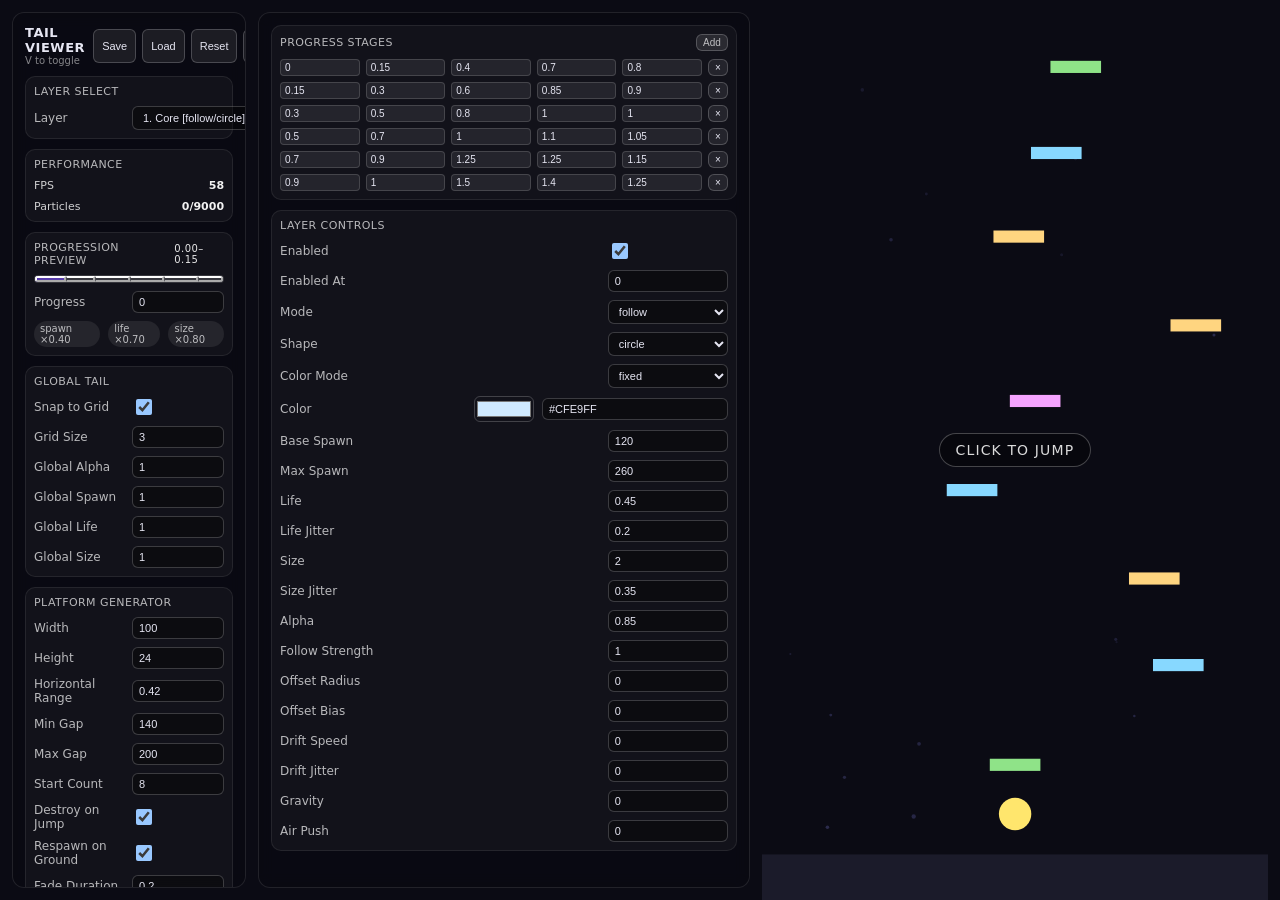
==== debug.html @ 542dfae0 "Add debug editor layout and platform controls" ====
<!doctype html>
<html lang="en">
  <head>
    <meta charset="UTF-8" />
    <meta name="viewport" content="width=device-width, initial-scale=1.0" />
    <title>Tail Jumper - Debug</title>
    <link rel="stylesheet" href="style.css" />
  </head>
  <body>
    <div id="game-root" class="game-root--debug">
      <div id="tail-viewer" class="tail-viewer">
        <aside class="tail-viewer__panel tail-viewer__panel--left">
          <div class="tail-viewer__header">
            <div>
              <strong>Tail Viewer</strong>
              <span class="tail-viewer__hint">V to toggle</span>
            </div>
            <div class="tail-viewer__actions">
              <button type="button" data-action="save">Save</button>
              <button type="button" data-action="load">Load</button>
              <button type="button" data-action="reset">Reset</button>
              <button type="button" data-action="dump">Dump JSON</button>
            </div>
          </div>
          <div class="tail-viewer__section">
            <div class="tail-viewer__section-header">Layer Select</div>
            <div class="tail-viewer__field tail-viewer__field--wide">
              <label>Layer</label>
              <select data-control="layerSelect"></select>
            </div>
          </div>
          <div class="tail-viewer__section tail-viewer__metrics">
            <div class="tail-viewer__section-header">
              <span>Performance</span>
            </div>
            <div class="tail-viewer__metrics-row">
              <span>FPS</span>
              <strong data-metric="fps">--</strong>
            </div>
            <div class="tail-viewer__metrics-row">
              <span>Particles</span>
              <strong data-metric="particles">--</strong>
            </div>
          </div>
          <div class="tail-viewer__section">
            <div class="tail-viewer__section-header">
              <span>Progression Preview</span>
              <span class="tail-viewer__stage-label" data-progress-stage></span>
            </div>
            <div class="tail-viewer__stage-bar" data-stage-bar></div>
            <div class="tail-viewer__field">
              <label>Progress</label>
              <input type="number" data-control="progress" />
            </div>
            <div class="tail-viewer__multipliers" data-progress-multipliers>
              <span data-mul="spawn"></span>
              <span data-mul="life"></span>
              <span data-mul="size"></span>
            </div>
          </div>
          <div class="tail-viewer__section">
            <div class="tail-viewer__section-header">
              <span>Global Tail</span>
            </div>
            <div class="tail-viewer__field">
              <label>Snap to Grid</label>
              <input type="checkbox" data-control="snapToGrid" />
            </div>
            <div class="tail-viewer__field">
              <label>Grid Size</label>
              <input type="number" data-control="gridSize" />
            </div>
            <div class="tail-viewer__field">
              <label>Global Alpha</label>
              <input type="number" data-control="globalAlpha" />
            </div>
            <div class="tail-viewer__field">
              <label>Global Spawn</label>
              <input type="number" data-control="globalSpawnMul" />
            </div>
            <div class="tail-viewer__field">
              <label>Global Life</label>
              <input type="number" data-control="globalLifeMul" />
            </div>
            <div class="tail-viewer__field">
              <label>Global Size</label>
              <input type="number" data-control="globalSizeMul" />
            </div>
          </div>
          <div class="tail-viewer__section">
            <div class="tail-viewer__section-header">
              <span>Platform Generator</span>
            </div>
            <div class="tail-viewer__field">
              <label>Width</label>
              <input type="number" data-control="platformWidth" />
            </div>
            <div class="tail-viewer__field">
              <label>Height</label>
              <input type="number" data-control="platformHeight" />
            </div>
            <div class="tail-viewer__field">
              <label>Horizontal Range</label>
              <input type="number" data-control="platformHorizontalRange" />
            </div>
            <div class="tail-viewer__field">
              <label>Min Gap</label>
              <input type="number" data-control="platformMinGap" />
            </div>
            <div class="tail-viewer__field">
              <label>Max Gap</label>
              <input type="number" data-control="platformMaxGap" />
            </div>
            <div class="tail-viewer__field">
              <label>Start Count</label>
              <input type="number" data-control="platformStartCount" />
            </div>
            <div class="tail-viewer__field">
              <label>Destroy on Jump</label>
              <input type="checkbox" data-control="platformDestroyOnJump" />
            </div>
            <div class="tail-viewer__field">
              <label>Respawn on Ground</label>
              <input type="checkbox" data-control="platformRespawnOnGround" />
            </div>
            <div class="tail-viewer__field">
              <label>Fade Duration</label>
              <input type="number" data-control="platformFadeDuration" />
            </div>
            <div class="tail-viewer__field">
              <label>Descent Speed</label>
              <input type="number" data-control="platformDescentSpeed" />
            </div>
          </div>
        </aside>
        <aside class="tail-viewer__panel tail-viewer__panel--right" data-layer-controls>
          <div class="tail-viewer__section">
            <div class="tail-viewer__section-header">
              <span>Progress Stages</span>
              <button type="button" class="tail-viewer__small-button" data-action="add-stage">
                Add
              </button>
            </div>
            <div class="tail-viewer__stage-list" data-stage-list></div>
          </div>
          <div class="tail-viewer__section">
            <div class="tail-viewer__section-header">
              <span>Layer Controls</span>
            </div>
            <div class="tail-viewer__field">
              <label>Enabled</label>
              <input type="checkbox" data-control="layerEnabled" />
            </div>
            <div class="tail-viewer__field">
              <label>Enabled At</label>
              <input type="number" data-control="enabledAt" />
            </div>
            <div class="tail-viewer__field">
              <label>Mode</label>
              <select data-control="mode">
                <option value="follow">follow</option>
                <option value="aura">aura</option>
                <option value="spark">spark</option>
              </select>
            </div>
            <div class="tail-viewer__field">
              <label>Shape</label>
              <select data-control="shape">
                <option value="square">square</option>
                <option value="circle">circle</option>
              </select>
            </div>
            <div class="tail-viewer__field">
              <label>Color Mode</label>
              <select data-control="colorMode">
                <option value="platform">platform</option>
                <option value="fixed">fixed</option>
                <option value="palette">palette</option>
              </select>
            </div>
            <div class="tail-viewer__field tail-viewer__color-row" data-color-fixed>
              <label>Color</label>
              <input type="color" data-control="color" />
              <input type="text" data-control="colorText" />
            </div>
            <div class="tail-viewer__field" data-color-palette>
              <label>Palette</label>
              <input type="text" data-control="palette" placeholder="#ff0000, #00ff00" />
            </div>
            <div class="tail-viewer__field" data-color-palette>
              <label>Palette Blend</label>
              <input type="number" data-control="paletteBlend" />
            </div>
            <div class="tail-viewer__field">
              <label>Base Spawn</label>
              <input type="number" data-control="spawnRate" />
            </div>
            <div class="tail-viewer__field">
              <label>Max Spawn</label>
              <input type="number" data-control="maxSpawnRate" />
            </div>
            <div class="tail-viewer__field">
              <label>Life</label>
              <input type="number" data-control="life" />
            </div>
            <div class="tail-viewer__field">
              <label>Life Jitter</label>
              <input type="number" data-control="lifeJitter" />
            </div>
            <div class="tail-viewer__field">
              <label>Size</label>
              <input type="number" data-control="size" />
            </div>
            <div class="tail-viewer__field">
              <label>Size Jitter</label>
              <input type="number" data-control="sizeJitter" />
            </div>
            <div class="tail-viewer__field">
              <label>Alpha</label>
              <input type="number" data-control="alpha" />
            </div>
            <div class="tail-viewer__field">
              <label>Follow Strength</label>
              <input type="number" data-control="followStrength" />
            </div>
            <div class="tail-viewer__field">
              <label>Offset Radius</label>
              <input type="number" data-control="offsetRadius" />
            </div>
            <div class="tail-viewer__field">
              <label>Offset Bias</label>
              <input type="number" data-control="offsetBias" />
            </div>
            <div class="tail-viewer__field">
              <label>Drift Speed</label>
              <input type="number" data-control="driftSpeed" />
            </div>
            <div class="tail-viewer__field">
              <label>Drift Jitter</label>
              <input type="number" data-control="driftJitter" />
            </div>
            <div class="tail-viewer__field">
              <label>Gravity</label>
              <input type="number" data-control="gravity" />
            </div>
            <div class="tail-viewer__field">
              <label>Air Push</label>
              <input type="number" data-control="airPush" />
            </div>
          </div>
        </aside>
      </div>
      <div class="game-stage">
        <canvas id="game-canvas"></canvas>
        <div id="overlay">click to jump</div>
      </div>
    </div>
    <script type="module" src="main.js"></script>
  </body>
</html>
---- style.css ----
:root {
  color-scheme: dark;
}

* {
  box-sizing: border-box;
}

body {
  margin: 0;
  background: #0b0b14;
  display: flex;
  justify-content: center;
  align-items: center;
  height: 100vh;
  overflow: hidden;
  font-family: "Inter", system-ui, sans-serif;
}

#game-root {
  position: relative;
  height: 100vh;
  width: 100vw;
  display: flex;
  align-items: center;
  justify-content: center;
}

.game-root--debug {
  display: grid;
  grid-template-columns: minmax(260px, 320px) minmax(420px, 1fr) minmax(260px, 320px);
  grid-template-areas: "left stage right";
  gap: 12px;
  padding: 12px;
  align-items: center;
}

.game-stage {
  position: relative;
  display: flex;
  align-items: center;
  justify-content: center;
  grid-area: stage;
  height: 100%;
  min-height: 0;
}

#game-canvas {
  display: block;
  background: #0b0b14;
}

#overlay {
  position: absolute;
  color: rgba(255, 255, 255, 0.85);
  letter-spacing: 0.08em;
  text-transform: uppercase;
  font-size: 14px;
  pointer-events: none;
  top: 50%;
  transform: translateY(-50%);
  padding: 8px 16px;
  border: 1px solid rgba(255, 255, 255, 0.25);
  border-radius: 999px;
  background: rgba(0, 0, 0, 0.35);
  transition: opacity 0.3s ease;
}

#overlay.hidden {
  opacity: 0;
}

.tail-viewer {
  display: contents;
}

.tail-viewer.hidden {
  display: contents;
}

.tail-viewer.hidden .tail-viewer__panel {
  display: none;
}

.tail-viewer__panel {
  align-self: stretch;
  background: rgba(10, 10, 18, 0.85);
  border: 1px solid rgba(255, 255, 255, 0.1);
  border-radius: 12px;
  padding: 12px;
  color: #e6e6f2;
  font-size: 12px;
  display: flex;
  flex-direction: column;
  gap: 10px;
  backdrop-filter: blur(8px);
  max-height: calc(100vh - 24px);
  overflow: auto;
}

.tail-viewer__panel--left {
  grid-area: left;
}

.tail-viewer__panel--right {
  grid-area: right;
}

.tail-viewer__header {
  display: flex;
  justify-content: space-between;
  align-items: center;
  gap: 8px;
}

.tail-viewer__header strong {
  font-size: 13px;
  letter-spacing: 0.04em;
  text-transform: uppercase;
}

.tail-viewer__hint {
  display: block;
  font-size: 10px;
  color: rgba(255, 255, 255, 0.5);
}

.tail-viewer__actions {
  display: flex;
  gap: 6px;
}

.tail-viewer__actions button {
  background: rgba(255, 255, 255, 0.08);
  color: inherit;
  border: 1px solid rgba(255, 255, 255, 0.2);
  border-radius: 6px;
  padding: 4px 8px;
  font-size: 11px;
  cursor: pointer;
}

.tail-viewer__small-button {
  background: rgba(255, 255, 255, 0.1);
  border: 1px solid rgba(255, 255, 255, 0.2);
  color: inherit;
  border-radius: 6px;
  font-size: 10px;
  padding: 2px 6px;
  cursor: pointer;
}

.tail-viewer__section {
  display: flex;
  flex-direction: column;
  gap: 8px;
  padding: 8px;
  border-radius: 10px;
  background: rgba(255, 255, 255, 0.04);
  border: 1px solid rgba(255, 255, 255, 0.08);
}

.tail-viewer__section-header {
  display: flex;
  justify-content: space-between;
  align-items: center;
  gap: 8px;
  font-size: 11px;
  text-transform: uppercase;
  letter-spacing: 0.04em;
  color: rgba(255, 255, 255, 0.7);
}

.tail-viewer__metrics-row {
  display: flex;
  justify-content: space-between;
  align-items: center;
  font-size: 11px;
  color: rgba(255, 255, 255, 0.8);
}

.tail-viewer__metrics-row strong {
  font-variant-numeric: tabular-nums;
  color: rgba(255, 255, 255, 0.95);
}

.tail-viewer__stage-label {
  font-size: 10px;
  color: rgba(255, 255, 255, 0.9);
}

.tail-viewer__stage-bar {
  display: flex;
  height: 8px;
  border-radius: 999px;
  overflow: hidden;
  background: rgba(255, 255, 255, 0.08);
  border: 1px solid rgba(255, 255, 255, 0.08);
}

.tail-viewer__stage-segment {
  flex: 1;
  position: relative;
  cursor: pointer;
  background: rgba(255, 255, 255, 0.08);
}

.tail-viewer__stage-segment + .tail-viewer__stage-segment {
  border-left: 1px solid rgba(255, 255, 255, 0.08);
}

.tail-viewer__stage-segment.is-active {
  background: rgba(124, 77, 255, 0.6);
}

.tail-viewer__multipliers {
  display: flex;
  gap: 8px;
  font-size: 10px;
  color: rgba(255, 255, 255, 0.7);
}

.tail-viewer__multipliers span {
  padding: 2px 6px;
  border-radius: 999px;
  background: rgba(255, 255, 255, 0.08);
}

.tail-viewer__field {
  display: grid;
  grid-template-columns: minmax(90px, 1fr) minmax(70px, 120px);
  align-items: center;
  gap: 8px;
}

.tail-viewer__field--wide {
  grid-template-columns: minmax(90px, 1fr) minmax(150px, 1fr);
}

.tail-viewer__field input[type="number"],
.tail-viewer__field input[type="text"],
.tail-viewer__field select {
  width: 100%;
  background: rgba(0, 0, 0, 0.35);
  border: 1px solid rgba(255, 255, 255, 0.2);
  border-radius: 6px;
  color: inherit;
  font-size: 11px;
  padding: 4px 6px;
}

.tail-viewer__field input[type="checkbox"] {
  width: 16px;
  height: 16px;
  justify-self: start;
}

.tail-viewer__color-row {
  grid-template-columns: minmax(90px, 1fr) 60px minmax(90px, 1fr);
}

.tail-viewer__color-row input[type="color"] {
  width: 100%;
  height: 26px;
  border: 1px solid rgba(255, 255, 255, 0.2);
  border-radius: 6px;
  padding: 0;
  background: transparent;
}

.tail-viewer__stage-list {
  display: flex;
  flex-direction: column;
  gap: 6px;
}

.tail-viewer__stage-row {
  display: grid;
  grid-template-columns: repeat(5, minmax(0, 1fr)) auto;
  gap: 6px;
  align-items: center;
}

.tail-viewer__stage-row input {
  width: 100%;
  font-size: 10px;
  padding: 2px 4px;
  border-radius: 4px;
  border: 1px solid rgba(255, 255, 255, 0.15);
  background: rgba(255, 255, 255, 0.08);
  color: inherit;
}

.tail-viewer__stage-row button {
  background: rgba(255, 255, 255, 0.08);
  border: 1px solid rgba(255, 255, 255, 0.2);
  color: inherit;
  border-radius: 6px;
  font-size: 10px;
  padding: 2px 6px;
  cursor: pointer;
}

.tail-viewer__field label {
  color: rgba(255, 255, 255, 0.7);
}
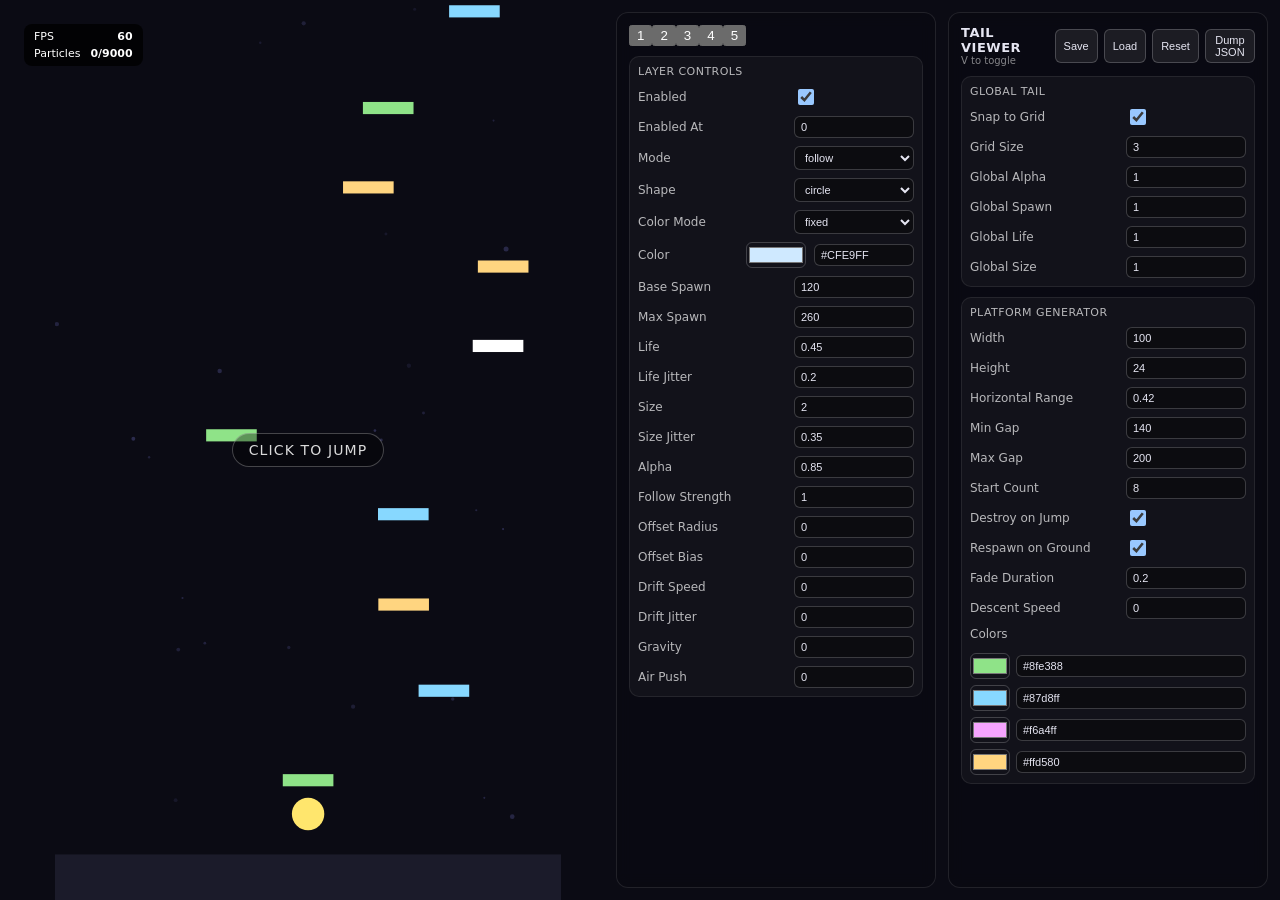
==== commit d81e9239: "Update debug layout columns and platform colors" ====
--- a/debug.html
+++ b/debug.html
@@ -8,141 +8,23 @@
   </head>
   <body>
     <div id="game-root" class="game-root--debug">
+      <div class="game-stage">
+        <canvas id="game-canvas"></canvas>
+        <div id="overlay">click to jump</div>
+        <div class="performance-monitor" data-performance-monitor>
+          <div class="performance-monitor__row">
+            <span>FPS</span>
+            <strong data-metric="fps">--</strong>
+          </div>
+          <div class="performance-monitor__row">
+            <span>Particles</span>
+            <strong data-metric="particles">--</strong>
+          </div>
+        </div>
+      </div>
       <div id="tail-viewer" class="tail-viewer">
-        <aside class="tail-viewer__panel tail-viewer__panel--left">
-          <div class="tail-viewer__header">
-            <div>
-              <strong>Tail Viewer</strong>
-              <span class="tail-viewer__hint">V to toggle</span>
-            </div>
-            <div class="tail-viewer__actions">
-              <button type="button" data-action="save">Save</button>
-              <button type="button" data-action="load">Load</button>
-              <button type="button" data-action="reset">Reset</button>
-              <button type="button" data-action="dump">Dump JSON</button>
-            </div>
-          </div>
-          <div class="tail-viewer__section">
-            <div class="tail-viewer__section-header">Layer Select</div>
-            <div class="tail-viewer__field tail-viewer__field--wide">
-              <label>Layer</label>
-              <select data-control="layerSelect"></select>
-            </div>
-          </div>
-          <div class="tail-viewer__section tail-viewer__metrics">
-            <div class="tail-viewer__section-header">
-              <span>Performance</span>
-            </div>
-            <div class="tail-viewer__metrics-row">
-              <span>FPS</span>
-              <strong data-metric="fps">--</strong>
-            </div>
-            <div class="tail-viewer__metrics-row">
-              <span>Particles</span>
-              <strong data-metric="particles">--</strong>
-            </div>
-          </div>
-          <div class="tail-viewer__section">
-            <div class="tail-viewer__section-header">
-              <span>Progression Preview</span>
-              <span class="tail-viewer__stage-label" data-progress-stage></span>
-            </div>
-            <div class="tail-viewer__stage-bar" data-stage-bar></div>
-            <div class="tail-viewer__field">
-              <label>Progress</label>
-              <input type="number" data-control="progress" />
-            </div>
-            <div class="tail-viewer__multipliers" data-progress-multipliers>
-              <span data-mul="spawn"></span>
-              <span data-mul="life"></span>
-              <span data-mul="size"></span>
-            </div>
-          </div>
-          <div class="tail-viewer__section">
-            <div class="tail-viewer__section-header">
-              <span>Global Tail</span>
-            </div>
-            <div class="tail-viewer__field">
-              <label>Snap to Grid</label>
-              <input type="checkbox" data-control="snapToGrid" />
-            </div>
-            <div class="tail-viewer__field">
-              <label>Grid Size</label>
-              <input type="number" data-control="gridSize" />
-            </div>
-            <div class="tail-viewer__field">
-              <label>Global Alpha</label>
-              <input type="number" data-control="globalAlpha" />
-            </div>
-            <div class="tail-viewer__field">
-              <label>Global Spawn</label>
-              <input type="number" data-control="globalSpawnMul" />
-            </div>
-            <div class="tail-viewer__field">
-              <label>Global Life</label>
-              <input type="number" data-control="globalLifeMul" />
-            </div>
-            <div class="tail-viewer__field">
-              <label>Global Size</label>
-              <input type="number" data-control="globalSizeMul" />
-            </div>
-          </div>
-          <div class="tail-viewer__section">
-            <div class="tail-viewer__section-header">
-              <span>Platform Generator</span>
-            </div>
-            <div class="tail-viewer__field">
-              <label>Width</label>
-              <input type="number" data-control="platformWidth" />
-            </div>
-            <div class="tail-viewer__field">
-              <label>Height</label>
-              <input type="number" data-control="platformHeight" />
-            </div>
-            <div class="tail-viewer__field">
-              <label>Horizontal Range</label>
-              <input type="number" data-control="platformHorizontalRange" />
-            </div>
-            <div class="tail-viewer__field">
-              <label>Min Gap</label>
-              <input type="number" data-control="platformMinGap" />
-            </div>
-            <div class="tail-viewer__field">
-              <label>Max Gap</label>
-              <input type="number" data-control="platformMaxGap" />
-            </div>
-            <div class="tail-viewer__field">
-              <label>Start Count</label>
-              <input type="number" data-control="platformStartCount" />
-            </div>
-            <div class="tail-viewer__field">
-              <label>Destroy on Jump</label>
-              <input type="checkbox" data-control="platformDestroyOnJump" />
-            </div>
-            <div class="tail-viewer__field">
-              <label>Respawn on Ground</label>
-              <input type="checkbox" data-control="platformRespawnOnGround" />
-            </div>
-            <div class="tail-viewer__field">
-              <label>Fade Duration</label>
-              <input type="number" data-control="platformFadeDuration" />
-            </div>
-            <div class="tail-viewer__field">
-              <label>Descent Speed</label>
-              <input type="number" data-control="platformDescentSpeed" />
-            </div>
-          </div>
-        </aside>
-        <aside class="tail-viewer__panel tail-viewer__panel--right" data-layer-controls>
-          <div class="tail-viewer__section">
-            <div class="tail-viewer__section-header">
-              <span>Progress Stages</span>
-              <button type="button" class="tail-viewer__small-button" data-action="add-stage">
-                Add
-              </button>
-            </div>
-            <div class="tail-viewer__stage-list" data-stage-list></div>
-          </div>
+        <aside class="tail-viewer__panel tail-viewer__panel--layers" data-layer-controls>
+          <div class="tail-viewer__layer-buttons" data-layer-buttons></div>
           <div class="tail-viewer__section">
             <div class="tail-viewer__section-header">
               <span>Layer Controls</span>
@@ -249,10 +131,98 @@
             </div>
           </div>
         </aside>
-      </div>
-      <div class="game-stage">
-        <canvas id="game-canvas"></canvas>
-        <div id="overlay">click to jump</div>
+        <aside class="tail-viewer__panel tail-viewer__panel--rest">
+          <div class="tail-viewer__header">
+            <div>
+              <strong>Tail Viewer</strong>
+              <span class="tail-viewer__hint">V to toggle</span>
+            </div>
+            <div class="tail-viewer__actions">
+              <button type="button" data-action="save">Save</button>
+              <button type="button" data-action="load">Load</button>
+              <button type="button" data-action="reset">Reset</button>
+              <button type="button" data-action="dump">Dump JSON</button>
+            </div>
+          </div>
+          <div class="tail-viewer__section">
+            <div class="tail-viewer__section-header">
+              <span>Global Tail</span>
+            </div>
+            <div class="tail-viewer__field">
+              <label>Snap to Grid</label>
+              <input type="checkbox" data-control="snapToGrid" />
+            </div>
+            <div class="tail-viewer__field">
+              <label>Grid Size</label>
+              <input type="number" data-control="gridSize" />
+            </div>
+            <div class="tail-viewer__field">
+              <label>Global Alpha</label>
+              <input type="number" data-control="globalAlpha" />
+            </div>
+            <div class="tail-viewer__field">
+              <label>Global Spawn</label>
+              <input type="number" data-control="globalSpawnMul" />
+            </div>
+            <div class="tail-viewer__field">
+              <label>Global Life</label>
+              <input type="number" data-control="globalLifeMul" />
+            </div>
+            <div class="tail-viewer__field">
+              <label>Global Size</label>
+              <input type="number" data-control="globalSizeMul" />
+            </div>
+          </div>
+          <div class="tail-viewer__section">
+            <div class="tail-viewer__section-header">
+              <span>Platform Generator</span>
+            </div>
+            <div class="tail-viewer__field">
+              <label>Width</label>
+              <input type="number" data-control="platformWidth" />
+            </div>
+            <div class="tail-viewer__field">
+              <label>Height</label>
+              <input type="number" data-control="platformHeight" />
+            </div>
+            <div class="tail-viewer__field">
+              <label>Horizontal Range</label>
+              <input type="number" data-control="platformHorizontalRange" />
+            </div>
+            <div class="tail-viewer__field">
+              <label>Min Gap</label>
+              <input type="number" data-control="platformMinGap" />
+            </div>
+            <div class="tail-viewer__field">
+              <label>Max Gap</label>
+              <input type="number" data-control="platformMaxGap" />
+            </div>
+            <div class="tail-viewer__field">
+              <label>Start Count</label>
+              <input type="number" data-control="platformStartCount" />
+            </div>
+            <div class="tail-viewer__field">
+              <label>Destroy on Jump</label>
+              <input type="checkbox" data-control="platformDestroyOnJump" />
+            </div>
+            <div class="tail-viewer__field">
+              <label>Respawn on Ground</label>
+              <input type="checkbox" data-control="platformRespawnOnGround" />
+            </div>
+            <div class="tail-viewer__field">
+              <label>Fade Duration</label>
+              <input type="number" data-control="platformFadeDuration" />
+            </div>
+            <div class="tail-viewer__field">
+              <label>Descent Speed</label>
+              <input type="number" data-control="platformDescentSpeed" />
+            </div>
+            <div class="tail-viewer__field tail-viewer__field--stack">
+              <label>Colors</label>
+              <div class="tail-viewer__platform-colors" data-control="platformColors"></div>
+            </div>
+          </div>
+        </aside>
       </div>
     </div>
     <script type="module" src="main.js"></script>
--- a/style.css
+++ b/style.css
@@ -26,13 +26,15 @@
   justify-content: center;
 }
 
-.game-root--debug {
+#game-root.game-root--debug {
   display: grid;
-  grid-template-columns: minmax(260px, 320px) minmax(420px, 1fr) minmax(260px, 320px);
-  grid-template-areas: "left stage right";
+  grid-template-columns: minmax(420px, 1fr) minmax(260px, 320px) minmax(260px, 320px);
+  grid-template-areas: "stage layers rest";
   gap: 12px;
   padding: 12px;
-  align-items: center;
+  align-items: start;
+  height: 100vh;
+  width: 100vw;
 }
 
 .game-stage {
@@ -41,7 +43,7 @@
   align-items: center;
   justify-content: center;
   grid-area: stage;
-  height: 100%;
+  height: calc(100vh - 24px);
   min-height: 0;
 }
 
@@ -82,6 +84,10 @@
   display: none;
 }
 
+.tail-viewer.hidden .performance-monitor {
+  display: none;
+}
+
 .tail-viewer__panel {
   align-self: stretch;
   background: rgba(10, 10, 18, 0.85);
@@ -98,12 +104,12 @@
   overflow: auto;
 }
 
-.tail-viewer__panel--left {
-  grid-area: left;
-}
-
-.tail-viewer__panel--right {
-  grid-area: right;
+.tail-viewer__panel--layers {
+  grid-area: layers;
+}
+
+.tail-viewer__panel--rest {
+  grid-area: rest;
 }
 
 .tail-viewer__header {
@@ -171,6 +177,33 @@
   color: rgba(255, 255, 255, 0.7);
 }
 
+.performance-monitor {
+  position: absolute;
+  top: 12px;
+  left: 12px;
+  background: rgba(0, 0, 0, 0.8);
+  color: #ffffff;
+  padding: 6px 10px;
+  border-radius: 8px;
+  font-size: 11px;
+  display: flex;
+  flex-direction: column;
+  gap: 4px;
+  pointer-events: none;
+  z-index: 2;
+}
+
+.performance-monitor.hidden {
+  display: none;
+}
+
+.performance-monitor__row {
+  display: flex;
+  justify-content: space-between;
+  gap: 10px;
+  font-variant-numeric: tabular-nums;
+}
+
 .tail-viewer__metrics-row {
   display: flex;
   justify-content: space-between;
@@ -231,6 +264,14 @@
   grid-template-columns: minmax(90px, 1fr) minmax(70px, 120px);
   align-items: center;
   gap: 8px;
+}
+
+.tail-viewer__field--stack {
+  grid-template-columns: 1fr;
+}
+
+.tail-viewer__field--stack label {
+  margin-bottom: 4px;
 }
 
 .tail-viewer__field--wide {
@@ -304,3 +345,25 @@
 .tail-viewer__field label {
   color: rgba(255, 255, 255, 0.7);
 }
+
+.tail-viewer__platform-colors {
+  display: flex;
+  flex-direction: column;
+  gap: 6px;
+}
+
+.tail-viewer__platform-color {
+  display: grid;
+  grid-template-columns: 40px minmax(80px, 1fr);
+  gap: 6px;
+  align-items: center;
+}
+
+.tail-viewer__platform-color input[type="color"] {
+  width: 100%;
+  height: 26px;
+  border: 1px solid rgba(255, 255, 255, 0.2);
+  border-radius: 6px;
+  padding: 0;
+  background: transparent;
+}
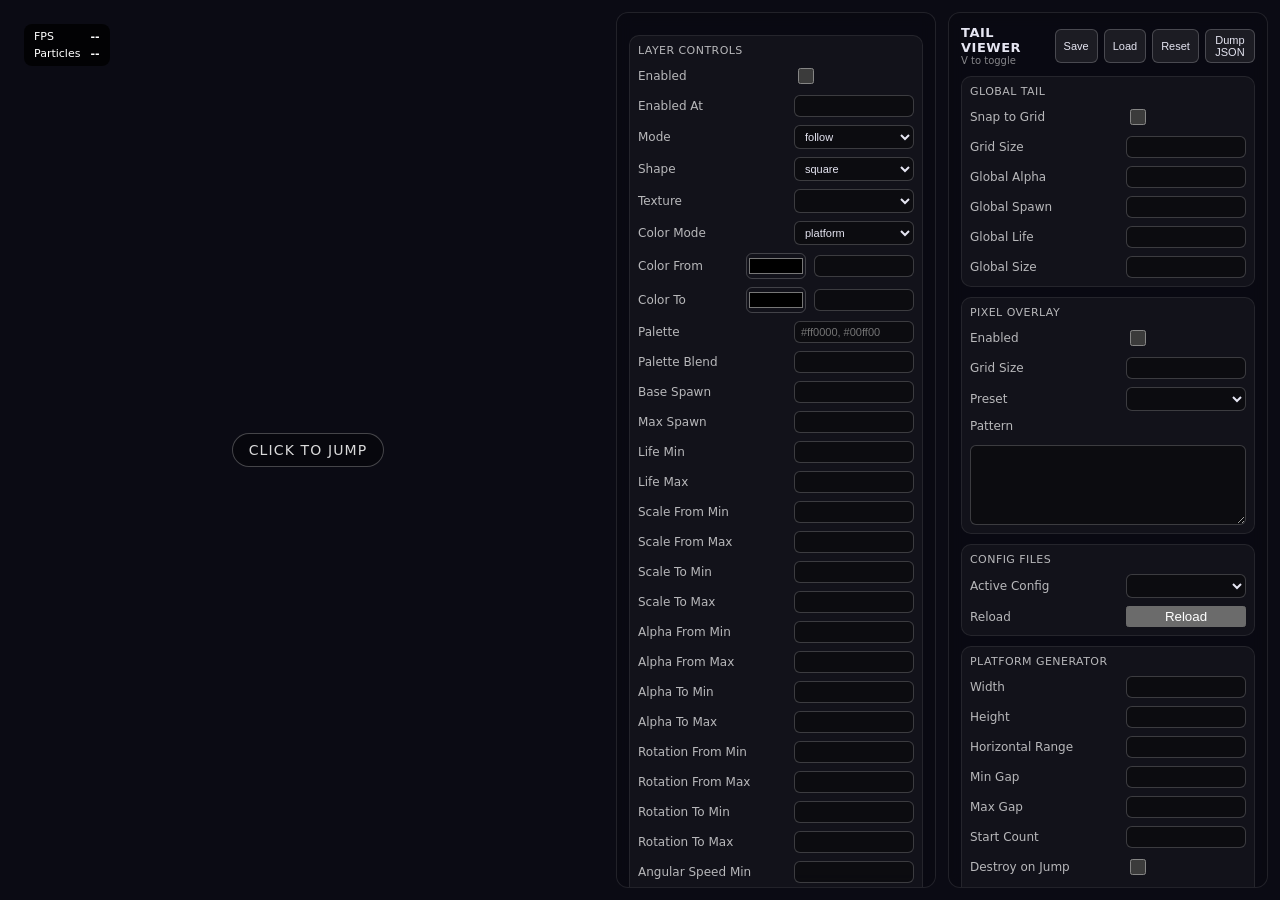
==== commit a753bee6: "Update particle system config and pixel overlay" ====
--- a/debug.html
+++ b/debug.html
@@ -53,6 +53,10 @@
               </select>
             </div>
             <div class="tail-viewer__field">
+              <label>Texture</label>
+              <select data-control="texture"></select>
+            </div>
+            <div class="tail-viewer__field">
               <label>Color Mode</label>
               <select data-control="colorMode">
                 <option value="platform">platform</option>
@@ -61,9 +65,14 @@
               </select>
             </div>
             <div class="tail-viewer__field tail-viewer__color-row" data-color-fixed>
-              <label>Color</label>
-              <input type="color" data-control="color" />
-              <input type="text" data-control="colorText" />
+              <label>Color From</label>
+              <input type="color" data-control="colorFrom" />
+              <input type="text" data-control="colorFromText" />
+            </div>
+            <div class="tail-viewer__field tail-viewer__color-row" data-color-fixed>
+              <label>Color To</label>
+              <input type="color" data-control="colorTo" />
+              <input type="text" data-control="colorToText" />
             </div>
             <div class="tail-viewer__field" data-color-palette>
               <label>Palette</label>
@@ -82,24 +91,111 @@
               <input type="number" data-control="maxSpawnRate" />
             </div>
             <div class="tail-viewer__field">
-              <label>Life</label>
-              <input type="number" data-control="life" />
-            </div>
-            <div class="tail-viewer__field">
-              <label>Life Jitter</label>
-              <input type="number" data-control="lifeJitter" />
-            </div>
-            <div class="tail-viewer__field">
-              <label>Size</label>
-              <input type="number" data-control="size" />
-            </div>
-            <div class="tail-viewer__field">
-              <label>Size Jitter</label>
-              <input type="number" data-control="sizeJitter" />
-            </div>
-            <div class="tail-viewer__field">
-              <label>Alpha</label>
-              <input type="number" data-control="alpha" />
+              <label>Life Min</label>
+              <input type="number" data-control="lifeMin" />
+            </div>
+            <div class="tail-viewer__field">
+              <label>Life Max</label>
+              <input type="number" data-control="lifeMax" />
+            </div>
+            <div class="tail-viewer__field">
+              <label>Scale From Min</label>
+              <input type="number" data-control="scaleFromMin" />
+            </div>
+            <div class="tail-viewer__field">
+              <label>Scale From Max</label>
+              <input type="number" data-control="scaleFromMax" />
+            </div>
+            <div class="tail-viewer__field">
+              <label>Scale To Min</label>
+              <input type="number" data-control="scaleToMin" />
+            </div>
+            <div class="tail-viewer__field">
+              <label>Scale To Max</label>
+              <input type="number" data-control="scaleToMax" />
+            </div>
+            <div class="tail-viewer__field">
+              <label>Alpha From Min</label>
+              <input type="number" data-control="alphaFromMin" />
+            </div>
+            <div class="tail-viewer__field">
+              <label>Alpha From Max</label>
+              <input type="number" data-control="alphaFromMax" />
+            </div>
+            <div class="tail-viewer__field">
+              <label>Alpha To Min</label>
+              <input type="number" data-control="alphaToMin" />
+            </div>
+            <div class="tail-viewer__field">
+              <label>Alpha To Max</label>
+              <input type="number" data-control="alphaToMax" />
+            </div>
+            <div class="tail-viewer__field">
+              <label>Rotation From Min</label>
+              <input type="number" data-control="rotationFromMin" />
+            </div>
+            <div class="tail-viewer__field">
+              <label>Rotation From Max</label>
+              <input type="number" data-control="rotationFromMax" />
+            </div>
+            <div class="tail-viewer__field">
+              <label>Rotation To Min</label>
+              <input type="number" data-control="rotationToMin" />
+            </div>
+            <div class="tail-viewer__field">
+              <label>Rotation To Max</label>
+              <input type="number" data-control="rotationToMax" />
+            </div>
+            <div class="tail-viewer__field">
+              <label>Angular Speed Min</label>
+              <input type="number" data-control="angularSpeedMin" />
+            </div>
+            <div class="tail-viewer__field">
+              <label>Angular Speed Max</label>
+              <input type="number" data-control="angularSpeedMax" />
+            </div>
+            <div class="tail-viewer__field">
+              <label>Speed Mode</label>
+              <select data-control="speedMode">
+                <option value="vector">Vx/Vy</option>
+                <option value="direction">Direction/Speed</option>
+              </select>
+            </div>
+            <div class="tail-viewer__speed-mode" data-speed-mode="vector">
+              <div class="tail-viewer__field">
+                <label>Vx Min</label>
+                <input type="number" data-control="speedVxMin" />
+              </div>
+              <div class="tail-viewer__field">
+                <label>Vx Max</label>
+                <input type="number" data-control="speedVxMax" />
+              </div>
+              <div class="tail-viewer__field">
+                <label>Vy Min</label>
+                <input type="number" data-control="speedVyMin" />
+              </div>
+              <div class="tail-viewer__field">
+                <label>Vy Max</label>
+                <input type="number" data-control="speedVyMax" />
+              </div>
+            </div>
+            <div class="tail-viewer__speed-mode" data-speed-mode="direction">
+              <div class="tail-viewer__field">
+                <label>Angle Start</label>
+                <input type="number" data-control="speedAngleStart" />
+              </div>
+              <div class="tail-viewer__field">
+                <label>Angle End</label>
+                <input type="number" data-control="speedAngleEnd" />
+              </div>
+              <div class="tail-viewer__field">
+                <label>Speed Min</label>
+                <input type="number" data-control="speedMin" />
+              </div>
+              <div class="tail-viewer__field">
+                <label>Speed Max</label>
+                <input type="number" data-control="speedMax" />
+              </div>
             </div>
             <div class="tail-viewer__field">
               <label>Follow Strength</label>
@@ -114,20 +210,16 @@
               <input type="number" data-control="offsetBias" />
             </div>
             <div class="tail-viewer__field">
-              <label>Drift Speed</label>
-              <input type="number" data-control="driftSpeed" />
-            </div>
-            <div class="tail-viewer__field">
-              <label>Drift Jitter</label>
-              <input type="number" data-control="driftJitter" />
-            </div>
-            <div class="tail-viewer__field">
-              <label>Gravity</label>
-              <input type="number" data-control="gravity" />
-            </div>
-            <div class="tail-viewer__field">
-              <label>Air Push</label>
-              <input type="number" data-control="airPush" />
+              <label>Gravity X</label>
+              <input type="number" data-control="gravityX" />
+            </div>
+            <div class="tail-viewer__field">
+              <label>Gravity Y</label>
+              <input type="number" data-control="gravityY" />
+            </div>
+            <div class="tail-viewer__field">
+              <label>Air Drag</label>
+              <input type="number" data-control="airDrag" />
             </div>
           </div>
         </aside>
@@ -175,6 +267,40 @@
           </div>
           <div class="tail-viewer__section">
             <div class="tail-viewer__section-header">
+              <span>Pixel Overlay</span>
+            </div>
+            <div class="tail-viewer__field">
+              <label>Enabled</label>
+              <input type="checkbox" data-control="pixelOverlayEnabled" />
+            </div>
+            <div class="tail-viewer__field">
+              <label>Grid Size</label>
+              <input type="number" data-control="pixelOverlayGrid" />
+            </div>
+            <div class="tail-viewer__field">
+              <label>Preset</label>
+              <select data-control="pixelOverlayPreset"></select>
+            </div>
+            <div class="tail-viewer__field tail-viewer__field--stack">
+              <label>Pattern</label>
+              <textarea data-control="pixelOverlayPattern"></textarea>
+            </div>
+          </div>
+          <div class="tail-viewer__section">
+            <div class="tail-viewer__section-header">
+              <span>Config Files</span>
+            </div>
+            <div class="tail-viewer__field">
+              <label>Active Config</label>
+              <select data-control="configSelect"></select>
+            </div>
+            <div class="tail-viewer__field">
+              <label>Reload</label>
+              <button type="button" data-action="configReload">Reload</button>
+            </div>
+          </div>
+          <div class="tail-viewer__section">
+            <div class="tail-viewer__section-header">
               <span>Platform Generator</span>
             </div>
             <div class="tail-viewer__field">
--- a/style.css
+++ b/style.css
@@ -296,6 +296,25 @@
   justify-self: start;
 }
 
+.tail-viewer__field textarea {
+  width: 100%;
+  min-height: 80px;
+  resize: vertical;
+  background: rgba(0, 0, 0, 0.35);
+  border: 1px solid rgba(255, 255, 255, 0.2);
+  border-radius: 6px;
+  color: inherit;
+  font-size: 11px;
+  padding: 6px 8px;
+  font-family: "Inter", system-ui, sans-serif;
+}
+
+.tail-viewer__speed-mode {
+  display: flex;
+  flex-direction: column;
+  gap: 8px;
+}
+
 .tail-viewer__color-row {
   grid-template-columns: minmax(90px, 1fr) 60px minmax(90px, 1fr);
 }
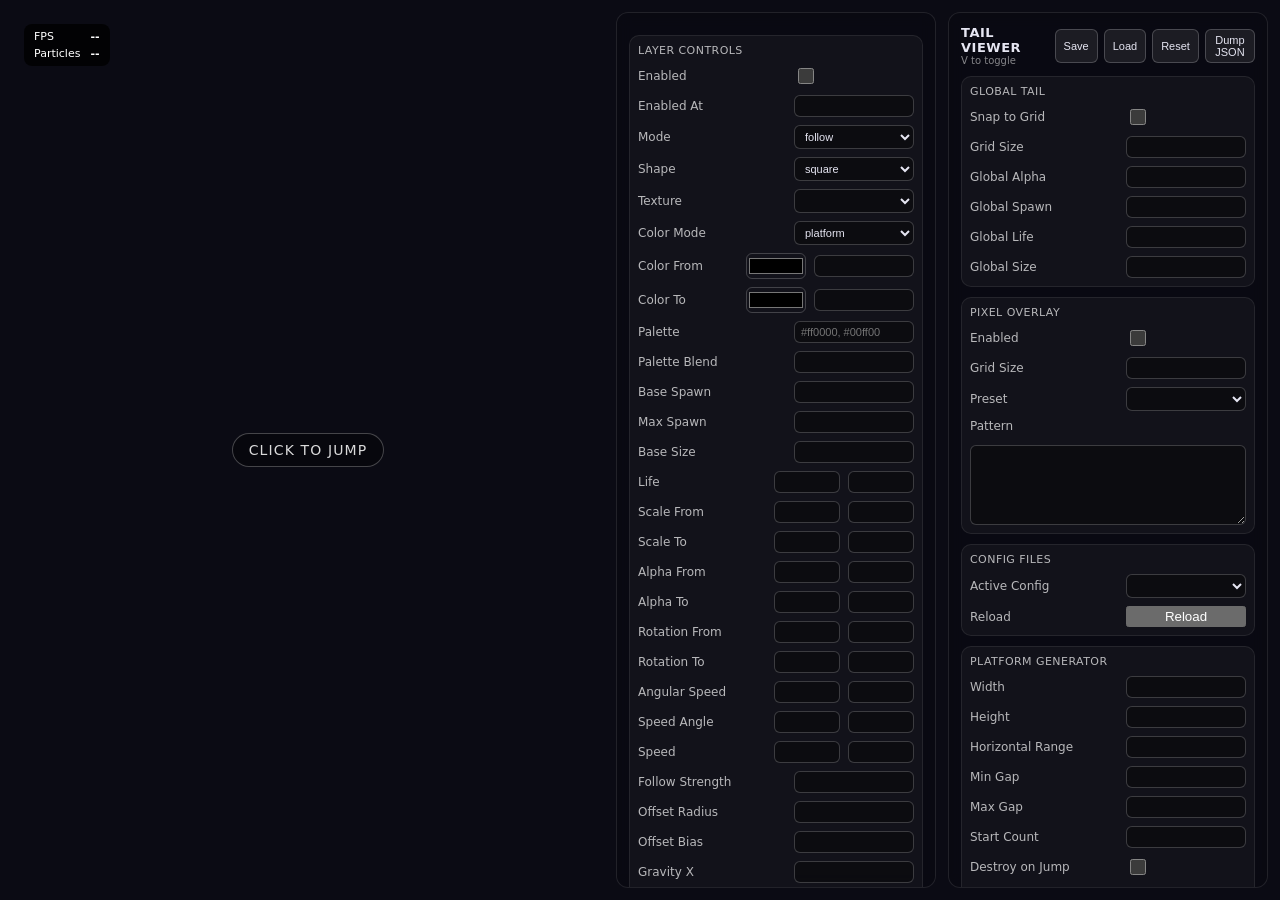
==== commit 12d991b4: "Update VFX docs for speed ranges" ====
--- a/debug.html
+++ b/debug.html
@@ -91,109 +91,76 @@
               <input type="number" data-control="maxSpawnRate" />
             </div>
             <div class="tail-viewer__field">
-              <label>Life Min</label>
-              <input type="number" data-control="lifeMin" />
-            </div>
-            <div class="tail-viewer__field">
-              <label>Life Max</label>
-              <input type="number" data-control="lifeMax" />
-            </div>
-            <div class="tail-viewer__field">
-              <label>Scale From Min</label>
-              <input type="number" data-control="scaleFromMin" />
-            </div>
-            <div class="tail-viewer__field">
-              <label>Scale From Max</label>
-              <input type="number" data-control="scaleFromMax" />
-            </div>
-            <div class="tail-viewer__field">
-              <label>Scale To Min</label>
-              <input type="number" data-control="scaleToMin" />
-            </div>
-            <div class="tail-viewer__field">
-              <label>Scale To Max</label>
-              <input type="number" data-control="scaleToMax" />
-            </div>
-            <div class="tail-viewer__field">
-              <label>Alpha From Min</label>
-              <input type="number" data-control="alphaFromMin" />
-            </div>
-            <div class="tail-viewer__field">
-              <label>Alpha From Max</label>
-              <input type="number" data-control="alphaFromMax" />
-            </div>
-            <div class="tail-viewer__field">
-              <label>Alpha To Min</label>
-              <input type="number" data-control="alphaToMin" />
-            </div>
-            <div class="tail-viewer__field">
-              <label>Alpha To Max</label>
-              <input type="number" data-control="alphaToMax" />
-            </div>
-            <div class="tail-viewer__field">
-              <label>Rotation From Min</label>
-              <input type="number" data-control="rotationFromMin" />
-            </div>
-            <div class="tail-viewer__field">
-              <label>Rotation From Max</label>
-              <input type="number" data-control="rotationFromMax" />
-            </div>
-            <div class="tail-viewer__field">
-              <label>Rotation To Min</label>
-              <input type="number" data-control="rotationToMin" />
-            </div>
-            <div class="tail-viewer__field">
-              <label>Rotation To Max</label>
-              <input type="number" data-control="rotationToMax" />
-            </div>
-            <div class="tail-viewer__field">
-              <label>Angular Speed Min</label>
-              <input type="number" data-control="angularSpeedMin" />
-            </div>
-            <div class="tail-viewer__field">
-              <label>Angular Speed Max</label>
-              <input type="number" data-control="angularSpeedMax" />
-            </div>
-            <div class="tail-viewer__field">
-              <label>Speed Mode</label>
-              <select data-control="speedMode">
-                <option value="vector">Vx/Vy</option>
-                <option value="direction">Direction/Speed</option>
-              </select>
-            </div>
-            <div class="tail-viewer__speed-mode" data-speed-mode="vector">
-              <div class="tail-viewer__field">
-                <label>Vx Min</label>
-                <input type="number" data-control="speedVxMin" />
-              </div>
-              <div class="tail-viewer__field">
-                <label>Vx Max</label>
-                <input type="number" data-control="speedVxMax" />
-              </div>
-              <div class="tail-viewer__field">
-                <label>Vy Min</label>
-                <input type="number" data-control="speedVyMin" />
-              </div>
-              <div class="tail-viewer__field">
-                <label>Vy Max</label>
-                <input type="number" data-control="speedVyMax" />
-              </div>
-            </div>
-            <div class="tail-viewer__speed-mode" data-speed-mode="direction">
-              <div class="tail-viewer__field">
-                <label>Angle Start</label>
+              <label>Base Size</label>
+              <input type="number" data-control="size" />
+            </div>
+            <div class="tail-viewer__field tail-viewer__field--range">
+              <label>Life</label>
+              <div class="tail-viewer__range">
+                <input type="number" data-control="lifeMin" />
+                <input type="number" data-control="lifeMax" />
+              </div>
+            </div>
+            <div class="tail-viewer__field tail-viewer__field--range">
+              <label>Scale From</label>
+              <div class="tail-viewer__range">
+                <input type="number" data-control="scaleFromMin" />
+                <input type="number" data-control="scaleFromMax" />
+              </div>
+            </div>
+            <div class="tail-viewer__field tail-viewer__field--range">
+              <label>Scale To</label>
+              <div class="tail-viewer__range">
+                <input type="number" data-control="scaleToMin" />
+                <input type="number" data-control="scaleToMax" />
+              </div>
+            </div>
+            <div class="tail-viewer__field tail-viewer__field--range">
+              <label>Alpha From</label>
+              <div class="tail-viewer__range">
+                <input type="number" data-control="alphaFromMin" />
+                <input type="number" data-control="alphaFromMax" />
+              </div>
+            </div>
+            <div class="tail-viewer__field tail-viewer__field--range">
+              <label>Alpha To</label>
+              <div class="tail-viewer__range">
+                <input type="number" data-control="alphaToMin" />
+                <input type="number" data-control="alphaToMax" />
+              </div>
+            </div>
+            <div class="tail-viewer__field tail-viewer__field--range">
+              <label>Rotation From</label>
+              <div class="tail-viewer__range">
+                <input type="number" data-control="rotationFromMin" />
+                <input type="number" data-control="rotationFromMax" />
+              </div>
+            </div>
+            <div class="tail-viewer__field tail-viewer__field--range" data-rotation-to-row>
+              <label>Rotation To</label>
+              <div class="tail-viewer__range">
+                <input type="number" data-control="rotationToMin" />
+                <input type="number" data-control="rotationToMax" />
+              </div>
+            </div>
+            <div class="tail-viewer__field tail-viewer__field--range">
+              <label>Angular Speed</label>
+              <div class="tail-viewer__range">
+                <input type="number" data-control="angularSpeedMin" />
+                <input type="number" data-control="angularSpeedMax" />
+              </div>
+            </div>
+            <div class="tail-viewer__field tail-viewer__field--range">
+              <label>Speed Angle</label>
+              <div class="tail-viewer__range">
                 <input type="number" data-control="speedAngleStart" />
-              </div>
-              <div class="tail-viewer__field">
-                <label>Angle End</label>
                 <input type="number" data-control="speedAngleEnd" />
               </div>
-              <div class="tail-viewer__field">
-                <label>Speed Min</label>
+            </div>
+            <div class="tail-viewer__field tail-viewer__field--range">
+              <label>Speed</label>
+              <div class="tail-viewer__range">
                 <input type="number" data-control="speedMin" />
-              </div>
-              <div class="tail-viewer__field">
-                <label>Speed Max</label>
                 <input type="number" data-control="speedMax" />
               </div>
             </div>
@@ -348,6 +315,126 @@
               <div class="tail-viewer__platform-colors" data-control="platformColors"></div>
             </div>
           </div>
+          <div class="tail-viewer__section">
+            <div class="tail-viewer__section-header">
+              <span>Platform Explosion</span>
+            </div>
+            <div class="tail-viewer__field">
+              <label>Burst Count</label>
+              <input type="number" data-control="platformBurstCount" />
+            </div>
+            <div class="tail-viewer__field">
+              <label>Shape</label>
+              <select data-control="platformShape">
+                <option value="square">square</option>
+                <option value="circle">circle</option>
+              </select>
+            </div>
+            <div class="tail-viewer__field">
+              <label>Texture</label>
+              <select data-control="platformTexture"></select>
+            </div>
+            <div class="tail-viewer__field">
+              <label>Use Platform Color</label>
+              <input type="checkbox" data-control="platformUseColor" />
+            </div>
+            <div class="tail-viewer__field tail-viewer__color-row" data-platform-color-row>
+              <label>Color From</label>
+              <input type="color" data-control="platformColorFrom" />
+              <input type="text" data-control="platformColorFromText" />
+            </div>
+            <div class="tail-viewer__field tail-viewer__color-row" data-platform-color-row>
+              <label>Color To</label>
+              <input type="color" data-control="platformColorTo" />
+              <input type="text" data-control="platformColorToText" />
+            </div>
+            <div class="tail-viewer__field">
+              <label>Base Size</label>
+              <input type="number" data-control="platformSize" />
+            </div>
+            <div class="tail-viewer__field tail-viewer__field--range">
+              <label>Life</label>
+              <div class="tail-viewer__range">
+                <input type="number" data-control="platformLifeMin" />
+                <input type="number" data-control="platformLifeMax" />
+              </div>
+            </div>
+            <div class="tail-viewer__field tail-viewer__field--range">
+              <label>Scale From</label>
+              <div class="tail-viewer__range">
+                <input type="number" data-control="platformScaleFromMin" />
+                <input type="number" data-control="platformScaleFromMax" />
+              </div>
+            </div>
+            <div class="tail-viewer__field tail-viewer__field--range">
+              <label>Scale To</label>
+              <div class="tail-viewer__range">
+                <input type="number" data-control="platformScaleToMin" />
+                <input type="number" data-control="platformScaleToMax" />
+              </div>
+            </div>
+            <div class="tail-viewer__field tail-viewer__field--range">
+              <label>Alpha From</label>
+              <div class="tail-viewer__range">
+                <input type="number" data-control="platformAlphaFromMin" />
+                <input type="number" data-control="platformAlphaFromMax" />
+              </div>
+            </div>
+            <div class="tail-viewer__field tail-viewer__field--range">
+              <label>Alpha To</label>
+              <div class="tail-viewer__range">
+                <input type="number" data-control="platformAlphaToMin" />
+                <input type="number" data-control="platformAlphaToMax" />
+              </div>
+            </div>
+            <div class="tail-viewer__field tail-viewer__field--range">
+              <label>Rotation From</label>
+              <div class="tail-viewer__range">
+                <input type="number" data-control="platformRotationFromMin" />
+                <input type="number" data-control="platformRotationFromMax" />
+              </div>
+            </div>
+            <div class="tail-viewer__field tail-viewer__field--range" data-platform-rotation-to-row>
+              <label>Rotation To</label>
+              <div class="tail-viewer__range">
+                <input type="number" data-control="platformRotationToMin" />
+                <input type="number" data-control="platformRotationToMax" />
+              </div>
+            </div>
+            <div class="tail-viewer__field tail-viewer__field--range">
+              <label>Angular Speed</label>
+              <div class="tail-viewer__range">
+                <input type="number" data-control="platformAngularSpeedMin" />
+                <input type="number" data-control="platformAngularSpeedMax" />
+              </div>
+            </div>
+            <div class="tail-viewer__field tail-viewer__field--range">
+              <label>Speed Angle</label>
+              <div class="tail-viewer__range">
+                <input type="number" data-control="platformSpeedAngleStart" />
+                <input type="number" data-control="platformSpeedAngleEnd" />
+              </div>
+            </div>
+            <div class="tail-viewer__field tail-viewer__field--range">
+              <label>Speed</label>
+              <div class="tail-viewer__range">
+                <input type="number" data-control="platformSpeedMin" />
+                <input type="number" data-control="platformSpeedMax" />
+              </div>
+            </div>
+            <div class="tail-viewer__field">
+              <label>Gravity X</label>
+              <input type="number" data-control="platformGravityX" />
+            </div>
+            <div class="tail-viewer__field">
+              <label>Gravity Y</label>
+              <input type="number" data-control="platformGravityY" />
+            </div>
+            <div class="tail-viewer__field">
+              <label>Air Drag</label>
+              <input type="number" data-control="platformAirDrag" />
+            </div>
+          </div>
         </aside>
       </div>
     </div>
--- a/style.css
+++ b/style.css
@@ -266,6 +266,16 @@
   gap: 8px;
 }
 
+.tail-viewer__field--range {
+  grid-template-columns: minmax(90px, 1fr) minmax(140px, 1fr);
+}
+
+.tail-viewer__range {
+  display: grid;
+  grid-template-columns: repeat(2, minmax(0, 1fr));
+  gap: 8px;
+}
+
 .tail-viewer__field--stack {
   grid-template-columns: 1fr;
 }
@@ -309,12 +319,6 @@
   font-family: "Inter", system-ui, sans-serif;
 }
 
-.tail-viewer__speed-mode {
-  display: flex;
-  flex-direction: column;
-  gap: 8px;
-}
-
 .tail-viewer__color-row {
   grid-template-columns: minmax(90px, 1fr) 60px minmax(90px, 1fr);
 }
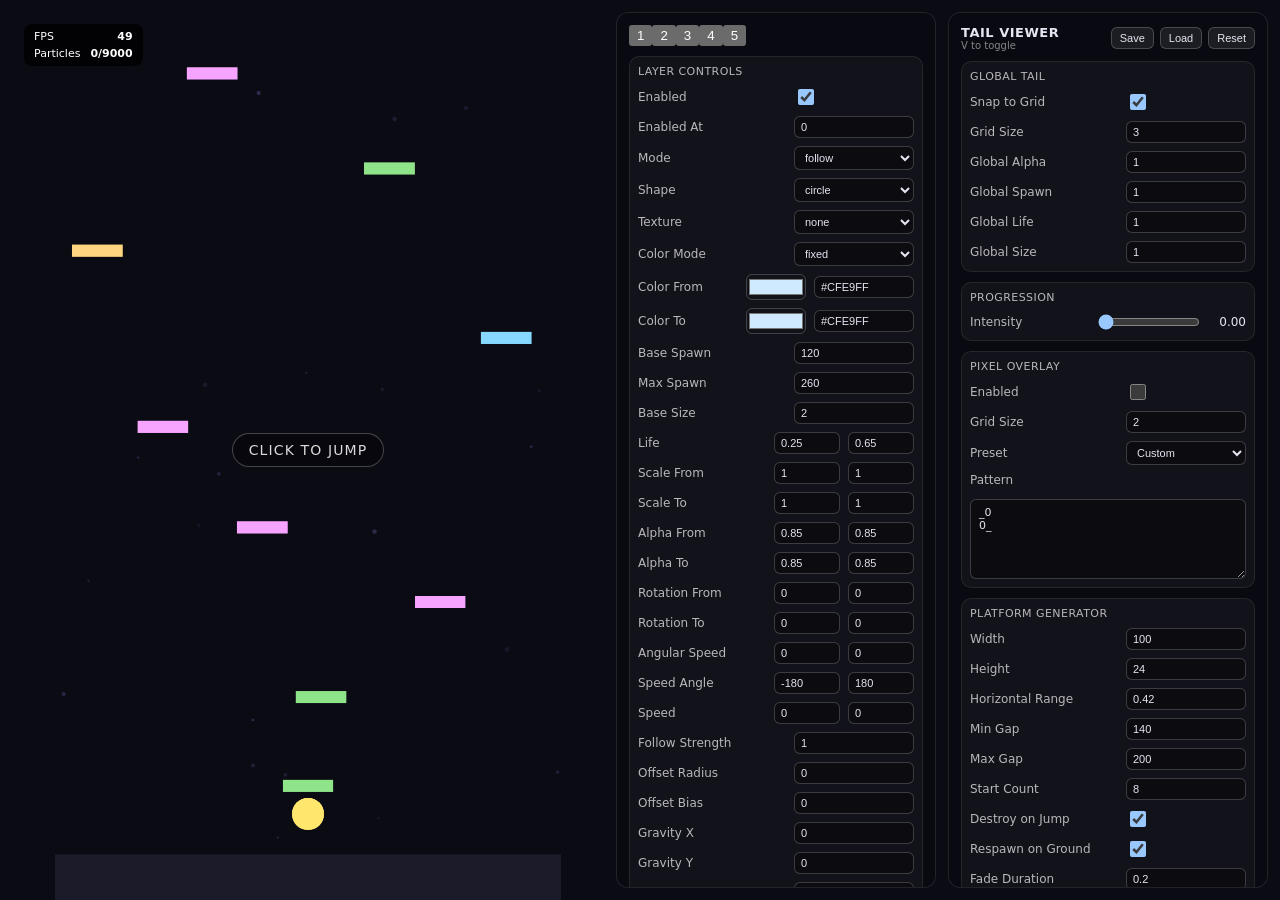
==== commit 977e705a: "Update viewer config IO and default loading" ====
--- a/debug.html
+++ b/debug.html
@@ -200,7 +200,6 @@
               <button type="button" data-action="save">Save</button>
               <button type="button" data-action="load">Load</button>
               <button type="button" data-action="reset">Reset</button>
-              <button type="button" data-action="dump">Dump JSON</button>
             </div>
           </div>
           <div class="tail-viewer__section">
@@ -230,6 +229,24 @@
             <div class="tail-viewer__field">
               <label>Global Size</label>
               <input type="number" data-control="globalSizeMul" />
+            </div>
+          </div>
+          <div class="tail-viewer__section">
+            <div class="tail-viewer__section-header">
+              <span>Progression</span>
+            </div>
+            <div class="tail-viewer__field tail-viewer__field--wide">
+              <label>Intensity</label>
+              <div class="tail-viewer__range-control">
+                <input
+                  type="range"
+                  min="0"
+                  max="1"
+                  step="0.01"
+                  data-control="progressValue"
+                />
+                <span data-control="progressValueLabel">0.00</span>
+              </div>
             </div>
           </div>
           <div class="tail-viewer__section">
@@ -251,19 +268,6 @@
             <div class="tail-viewer__field tail-viewer__field--stack">
               <label>Pattern</label>
               <textarea data-control="pixelOverlayPattern"></textarea>
-            </div>
-          </div>
-          <div class="tail-viewer__section">
-            <div class="tail-viewer__section-header">
-              <span>Config Files</span>
-            </div>
-            <div class="tail-viewer__field">
-              <label>Active Config</label>
-              <select data-control="configSelect"></select>
-            </div>
-            <div class="tail-viewer__field">
-              <label>Reload</label>
-              <button type="button" data-action="configReload">Reload</button>
             </div>
           </div>
           <div class="tail-viewer__section">
--- a/style.css
+++ b/style.css
@@ -288,6 +288,26 @@
   grid-template-columns: minmax(90px, 1fr) minmax(150px, 1fr);
 }
 
+.tail-viewer__range-control {
+  display: flex;
+  align-items: center;
+  gap: 8px;
+}
+
+.tail-viewer__range-control input[type="range"] {
+  width: 100%;
+}
+
+.tail-viewer__range-control span {
+  min-width: 36px;
+  text-align: right;
+  font-variant-numeric: tabular-nums;
+}
+
+.tail-viewer__file-input {
+  display: none;
+}
+
 .tail-viewer__field input[type="number"],
 .tail-viewer__field input[type="text"],
 .tail-viewer__field select {
